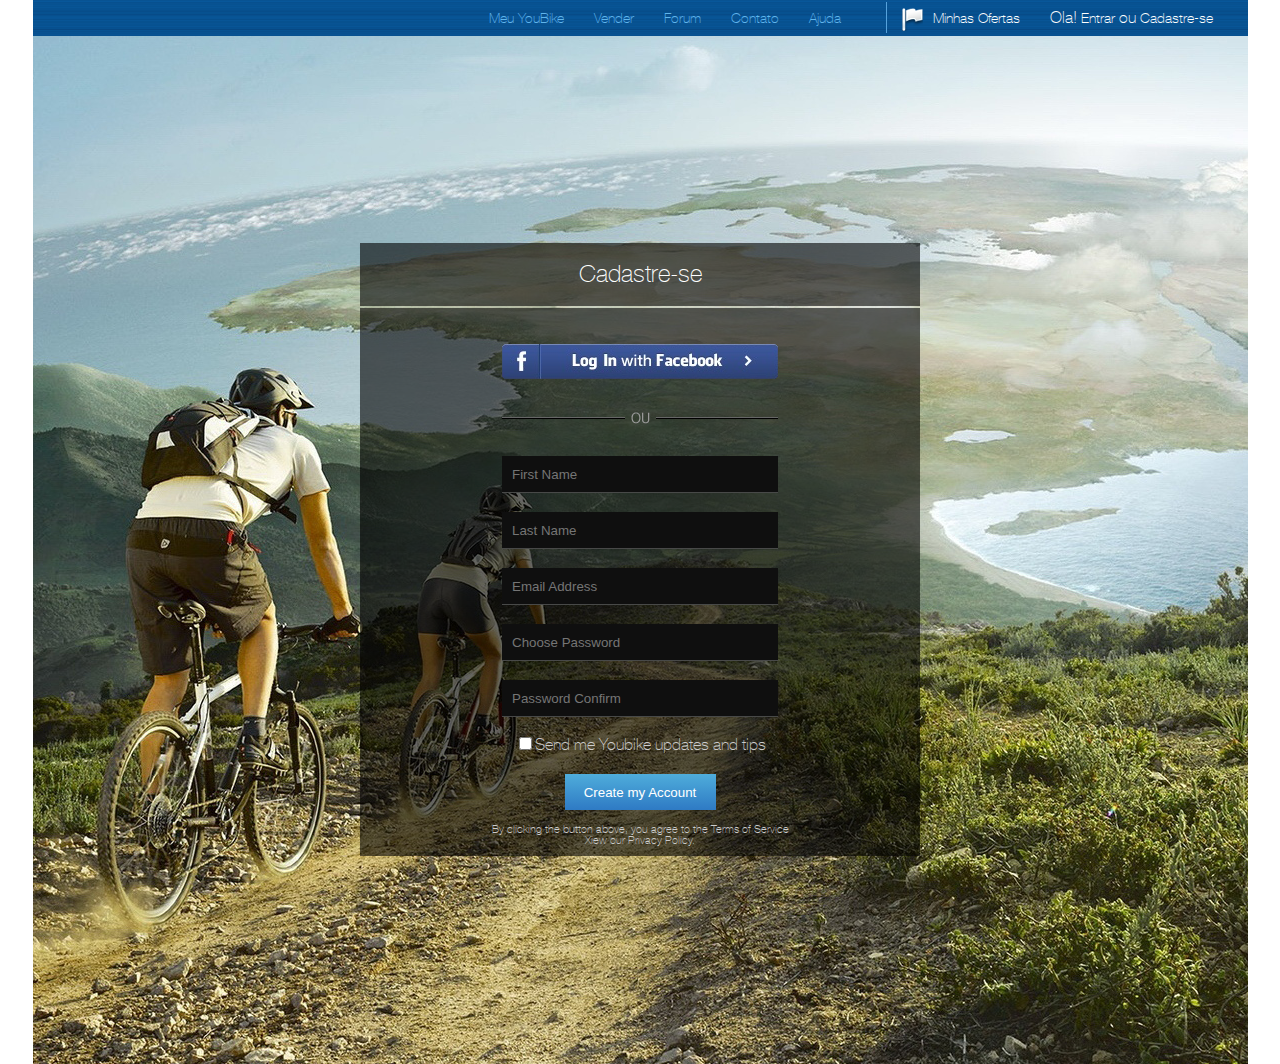
==== DZ-5.1/index.html @ 05f38e63 "added" ====
<!DOCTYPE html>
<html lang="en">
<head>
  <meta charset="UTF-8">
  <title>Document</title>
  <link rel="stylesheet" href="css/css.css" >

</head>
<body>
<div class="container">
<header>
  <ul>
    <li class="white_text"><span>Ola! </span><a href="#">Entrar </a><span>ou </span><a href="#">Cadastre-se</a></li>
    <li class="white_text"><a href="#"><img src="img/inventicons.png" alt="err"/>Minhas Ofertas</a></li>
    <li class="border"></li>
    <li class="blue_text"><a href="#">Ajuda</a></li>
    <li class="blue_text"><a href="#">Contato</a></li>
    <li class="blue_text"><a href="#">Forum</a></li>
    <li class="blue_text"><a href="#">Vender </a></li>
    <li class="blue_text"><a href="#">Meu YouBike</a></li>
  </ul>
</header>
<div class="wrapper">

<div class="sign_form">
  <div class="sign1"><h2>Cadastre-se</h2></div>
  <div class="sign2"></div>
  <div class="sign3">
    <div class="facebook"><a href="#"><img src="img/facebook.png" alt="error" /></a></div>
    <div class="OU"><img src="img/OU.png" alt="error" /></div>
    <div class="all_inf">
      <form class="" action="#" method="post">
            <div>  <input type="text" name="First Name" placeholder="First Name" required></div>
            <div> <input type="text" name="Last Name" placeholder="Last Name" required></div>
            <div>   <input type="email" name="Email Address" placeholder="Email Address" required></div>
            <div>   <input type="password" name="Choose Password" placeholder="Choose Password" required></div>
            <div>   <input type="password" name="Password Confirm" placeholder="Password Confirm" required></div>
      </form>
    </div>
    <div class="check">
      <form action="#">
        <input type="checkbox" id="tips"><label for="tips">Send me Youbike updates and tips</label>
      <form>
    </div>
    <div class="create">
    <form action="#">
      <input type="submit" name="Create" value="Create my Account">
    </form>
  </div>
  <div class="expl"><span>By clicking the button above, you agree to the Terms of Service
Xiew our Privacy Policy.</span></div>
  </div>
</div>
</div>
</body>
</html>
---- DZ-5.1/css/css.css ----
/* http://meyerweb.com/eric/tools/css/reset/
   v2.0 | 20110126
   License: none (public domain)
*/

html, body, div, span, applet, object, iframe,
h1, h2, h3, h4, h5, h6, p, blockquote, pre,
a, abbr, acronym, address, big, cite, code,
del, dfn, em, img, ins, kbd, q, s, samp,
small, strike, strong, sub, sup, tt, var,
b, u, i, center,
dl, dt, dd, ol, ul, li,
fieldset, form, label, legend,
table, caption, tbody, tfoot, thead, tr, th, td,
article, aside, canvas, details, embed,
figure, figcaption, footer, header, hgroup,
menu, nav, output, ruby, section, summary,
time, mark, audio, video {
	margin: 0;
	padding: 0;
	border: 0;
	font-size: 100%;
	font: inherit;
	vertical-align: baseline;
}
/* HTML5 display-role reset for older browsers */
article, aside, details, figcaption, figure,
footer, header, hgroup, menu, nav, section {
	display: block;
}
body {
	line-height: 1;
}
ol, ul {
	list-style: none;
}
blockquote, q {
	quotes: none;
}
blockquote:before, blockquote:after,
q:before, q:after {
	content: '';
	content: none;
}
table {
	border-collapse: collapse;
	border-spacing: 0;
}

@font-face {
font-family: 'Helvetica Neue Regular';
src: url('../fonts/helveticaneue-thin-webfont.woff2') format('woff2'),
		url('../fonts/helveticaneue-thin-webfont.woff') format('woff');
font-weight: normal;
font-style: normal;
}

body{
font-family: "Helvetica Neue Regular";
}

.container{
width: 1215px;
height: 1064px;
margin: 0 auto;
}

header{
	background-image: url(../img/Background.png);
  background-repeat: repeat-x;
	height: 36px;

}

header ul li {
display: block;
box-sizing: content-box;
padding-left: 15px;
padding-right: 15px;
float: right;
}

header a {
  height: 36px;
  line-height: 36px;
  text-align: center;
  font-size: 14px;
  text-decoration: none;
}

.white_text:first-child {
	margin-right: 20px;
}

.white_text {
	color: #fefefe;
}

.white_text a{
	color: #feffff;
}

.white_text img {
	vertical-align: middle;
	padding-right: 10px;
}

.border	{
	border-right: 1px solid #56a2dc;
	height: 31px;
	margin-top: 2px;
}

.blue_text a{
	color: #60b5ed
}

header ul .white_text:hover {
	background-image: linear-gradient(to top, #2e7ac4, #51b1dc);
	border-left: solid 1px #449ad3;
	border-right: solid 1px #449ad3;
}

header ul .blue_text:hover{
		background-color: #4eabda;
}
header ul .blue_text:hover>a{
	color: #fff;
}

/*CONTENT*/
.wrapper {
	width: 1215px;
	height: 1028px;
	background-image: url(../img/Background-2.png);

}

.sign_form {
	width: 560px;
	height: 613px;
	background-color: transparent;
	position: relative;
	margin: 0 auto;
	top:207px
}

.sign1{
	height: 63px;
	background-color: rgba(0, 0, 0, 0.6);
	color: #ffffff;
	text-align: center;
	line-height: 63px;
	font-size: 24px;
}

.sign2{
	height: 2px;
}

.sign3{
	height: 548px;
	background-color: rgba(0, 0, 0, 0.6);
}

.facebook{
	text-align: center;
	padding-top: 36px;
}

.OU{
	height: 74px;
	text-align: center;
	line-height: 74px;
}

.all_inf{
	text-align: center;

}

.all_inf input{
	width: 276px;
	height: 36px;
	margin-bottom: 19px;
	text-indent: 10px;
	background-color: #0f0f0f;
	padding: 0;
	border: 0;
	border-bottom: 1px solid #484948;
}

.all_inf div:last-child{
	height: 36px;
}


.all_inf input:placeholder{
	padding-left: 10px;
	color: #cccccc;

}

.all_inf input:hover{
	box-shadow: 0 0 9px rgba(47,123,197,.77), 0 1px #4b4b4b, inset 0 2px 5px rgba(29,26,22,.2), inset 0 0 2px rgba(0,0,0,.1);
	background: radial-gradient(#1b5288, #1c466c);
	color: #fffbfb;

}
.check {
	height: 58px;
	color: #cccccc;
	text-align: center;
	line-height: 58px;
}

.create{
	text-align: center;
}

.create input{
	width: 151px;
	height: 36px;
	padding: 0;
	border: 0;
	background-image: linear-gradient(to top, #2e7ac4, #4faddb);
	color: #ffffff;
}
.expl {
	text-align: center;
	font-size: 11px;
	color: #cccccc;
}

.expl span {
	display: block;
	width: 310px;
	margin: 0 auto;
	padding-top: 14px;
}
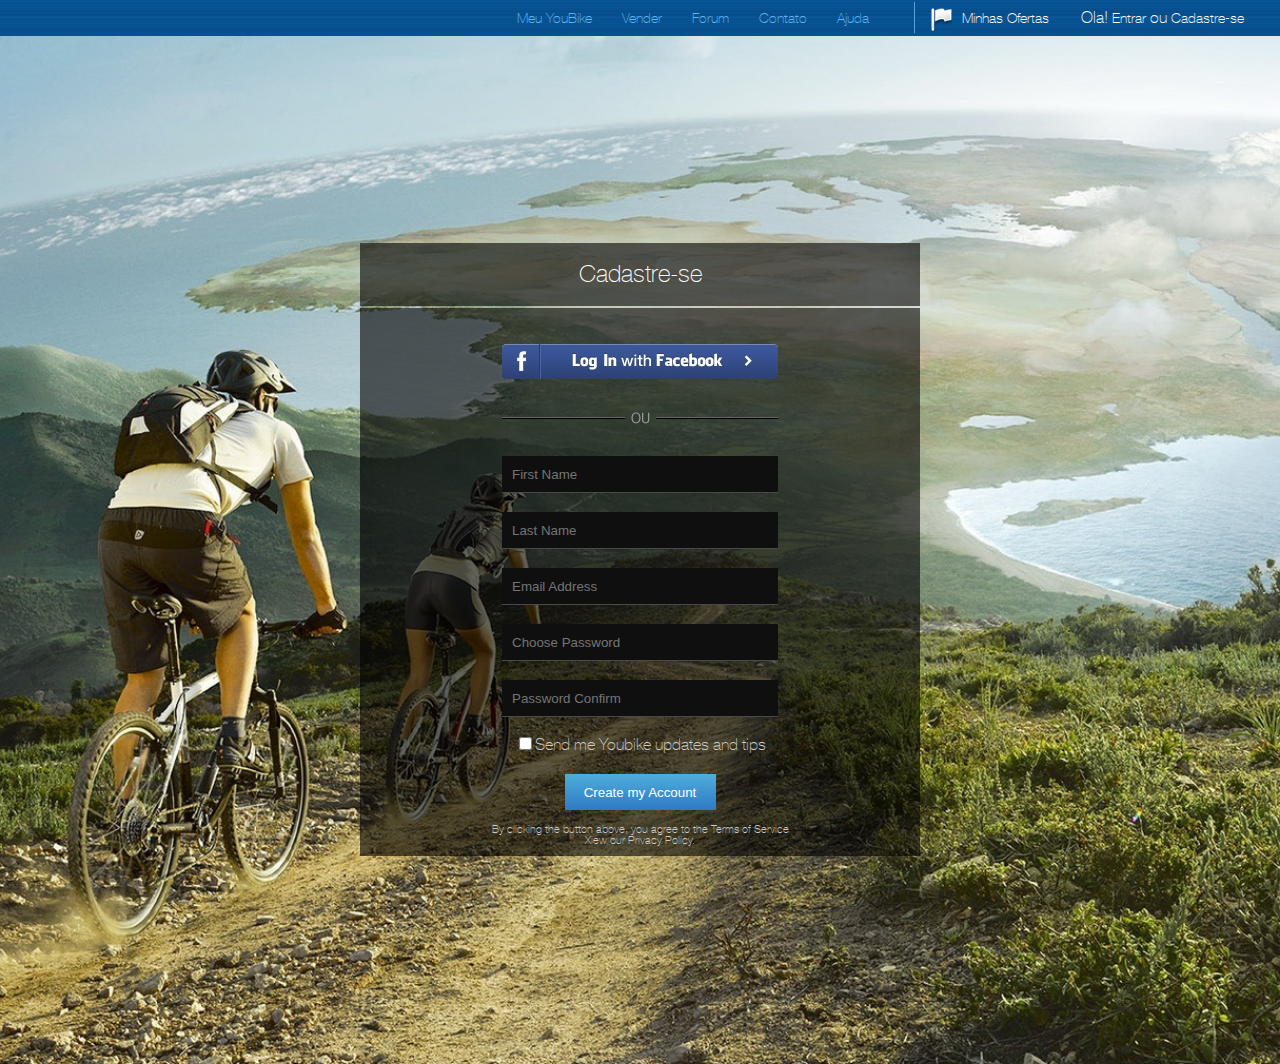
==== commit 59cd35ad: "added" ====
--- a/DZ-5.1/index.html
+++ b/DZ-5.1/index.html
@@ -7,47 +7,43 @@
 
 </head>
 <body>
+
+  <header>
+    <ul>
+      <li class="white_text"><span>Ola! </span><a href="#">Entrar </a><span>ou </span><a href="#">Cadastre-se</a></li>
+      <li class="white_text"><a href="#"><img src="img/inventicons.png" alt="err"/>Minhas Ofertas</a></li>
+      <li class="border"></li>
+      <li class="blue_text"><a href="#">Ajuda</a></li>
+      <li class="blue_text"><a href="#">Contato</a></li>
+      <li class="blue_text"><a href="#">Forum</a></li>
+      <li class="blue_text"><a href="#">Vender </a></li>
+      <li class="blue_text"><a href="#">Meu YouBike</a></li>
+    </ul>
+  </header>
 <div class="container">
-<header>
-  <ul>
-    <li class="white_text"><span>Ola! </span><a href="#">Entrar </a><span>ou </span><a href="#">Cadastre-se</a></li>
-    <li class="white_text"><a href="#"><img src="img/inventicons.png" alt="err"/>Minhas Ofertas</a></li>
-    <li class="border"></li>
-    <li class="blue_text"><a href="#">Ajuda</a></li>
-    <li class="blue_text"><a href="#">Contato</a></li>
-    <li class="blue_text"><a href="#">Forum</a></li>
-    <li class="blue_text"><a href="#">Vender </a></li>
-    <li class="blue_text"><a href="#">Meu YouBike</a></li>
-  </ul>
-</header>
 <div class="wrapper">
-
 <div class="sign_form">
   <div class="sign1"><h2>Cadastre-se</h2></div>
   <div class="sign2"></div>
   <div class="sign3">
     <div class="facebook"><a href="#"><img src="img/facebook.png" alt="error" /></a></div>
     <div class="OU"><img src="img/OU.png" alt="error" /></div>
-    <div class="all_inf">
-      <form class="" action="#" method="post">
-            <div>  <input type="text" name="First Name" placeholder="First Name" required></div>
-            <div> <input type="text" name="Last Name" placeholder="Last Name" required></div>
+        <form class="" action="#" method="post">
+          <div class="all_inf">
+            <div>   <input type="text" name="First Name" placeholder="First Name" required></div>
+            <div>   <input type="text" name="Last Name" placeholder="Last Name" required></div>
             <div>   <input type="email" name="Email Address" placeholder="Email Address" required></div>
             <div>   <input type="password" name="Choose Password" placeholder="Choose Password" required></div>
             <div>   <input type="password" name="Password Confirm" placeholder="Password Confirm" required></div>
+            </div>
+          <div class="check">
+              <input type="checkbox" id="tips"><label for="tips">Send me Youbike updates and tips</label>
+            </div>
+          <div class="create">
+              <input type="submit" name="Create" value="Create my Account">
+          </div>
       </form>
-    </div>
-    <div class="check">
-      <form action="#">
-        <input type="checkbox" id="tips"><label for="tips">Send me Youbike updates and tips</label>
-      <form>
-    </div>
-    <div class="create">
-    <form action="#">
-      <input type="submit" name="Create" value="Create my Account">
-    </form>
-  </div>
-  <div class="expl"><span>By clicking the button above, you agree to the Terms of Service
+    <div class="expl"><span>By clicking the button above, you agree to the Terms of Service
 Xiew our Privacy Policy.</span></div>
   </div>
 </div>
--- a/DZ-5.1/css/css.css
+++ b/DZ-5.1/css/css.css
@@ -57,11 +57,14 @@
 
 body{
 font-family: "Helvetica Neue Regular";
+background-image: url(../img/Background-2.png);
+background-size: cover;
+
 }
 
 .container{
 width: 1215px;
-height: 1064px;
+height: 1028px;
 margin: 0 auto;
 }
 
@@ -94,6 +97,8 @@
 
 .white_text {
 	color: #fefefe;
+	border-left: solid 1px transparent;
+	border-right: solid 1px transparent;
 }
 
 .white_text a{
@@ -117,8 +122,10 @@
 
 header ul .white_text:hover {
 	background-image: linear-gradient(to top, #2e7ac4, #51b1dc);
+	box-sizing:border-box;
 	border-left: solid 1px #449ad3;
 	border-right: solid 1px #449ad3;
+
 }
 
 header ul .blue_text:hover{
@@ -132,7 +139,7 @@
 .wrapper {
 	width: 1215px;
 	height: 1028px;
-	background-image: url(../img/Background-2.png);
+
 
 }
 
@@ -188,6 +195,7 @@
 	padding: 0;
 	border: 0;
 	border-bottom: 1px solid #484948;
+	color: #cccccc;
 }
 
 .all_inf div:last-child{
